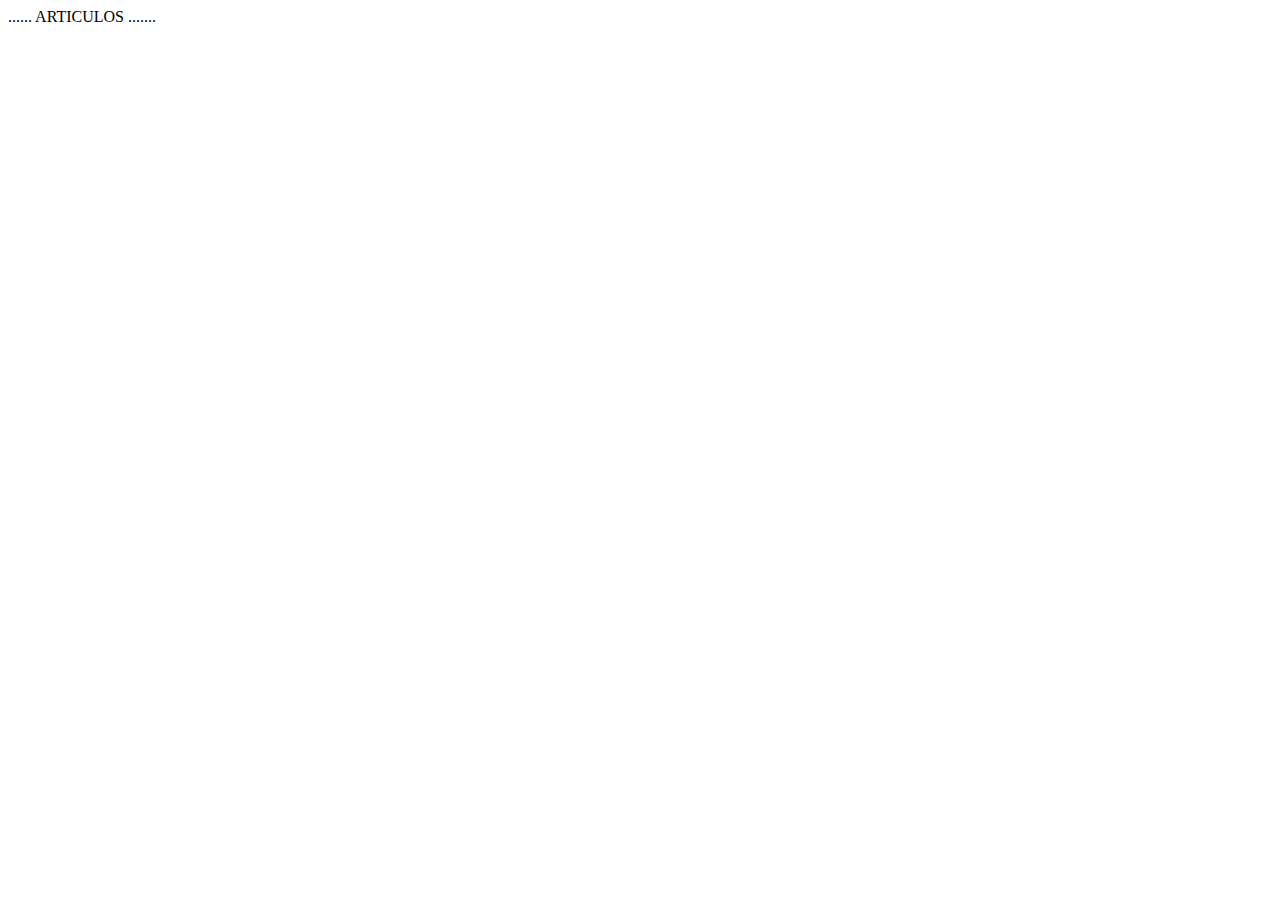
==== articulos.html @ e0d43b4f "Añadida funcionalidad de Menu de Navegación desplegable. Cambios menores de maquetación del <header>" ====
<!DOCTYPE html>
<html lang="en">
<head>
    <meta charset="UTF-8">
    <meta http-equiv="X-UA-Compatible" content="IE=edge">
    <meta name="viewport" content="width=device-width, initial-scale=1.0">
    <title>Document</title>
</head>
<body>
    ...... ARTICULOS .......
</body>
</html>
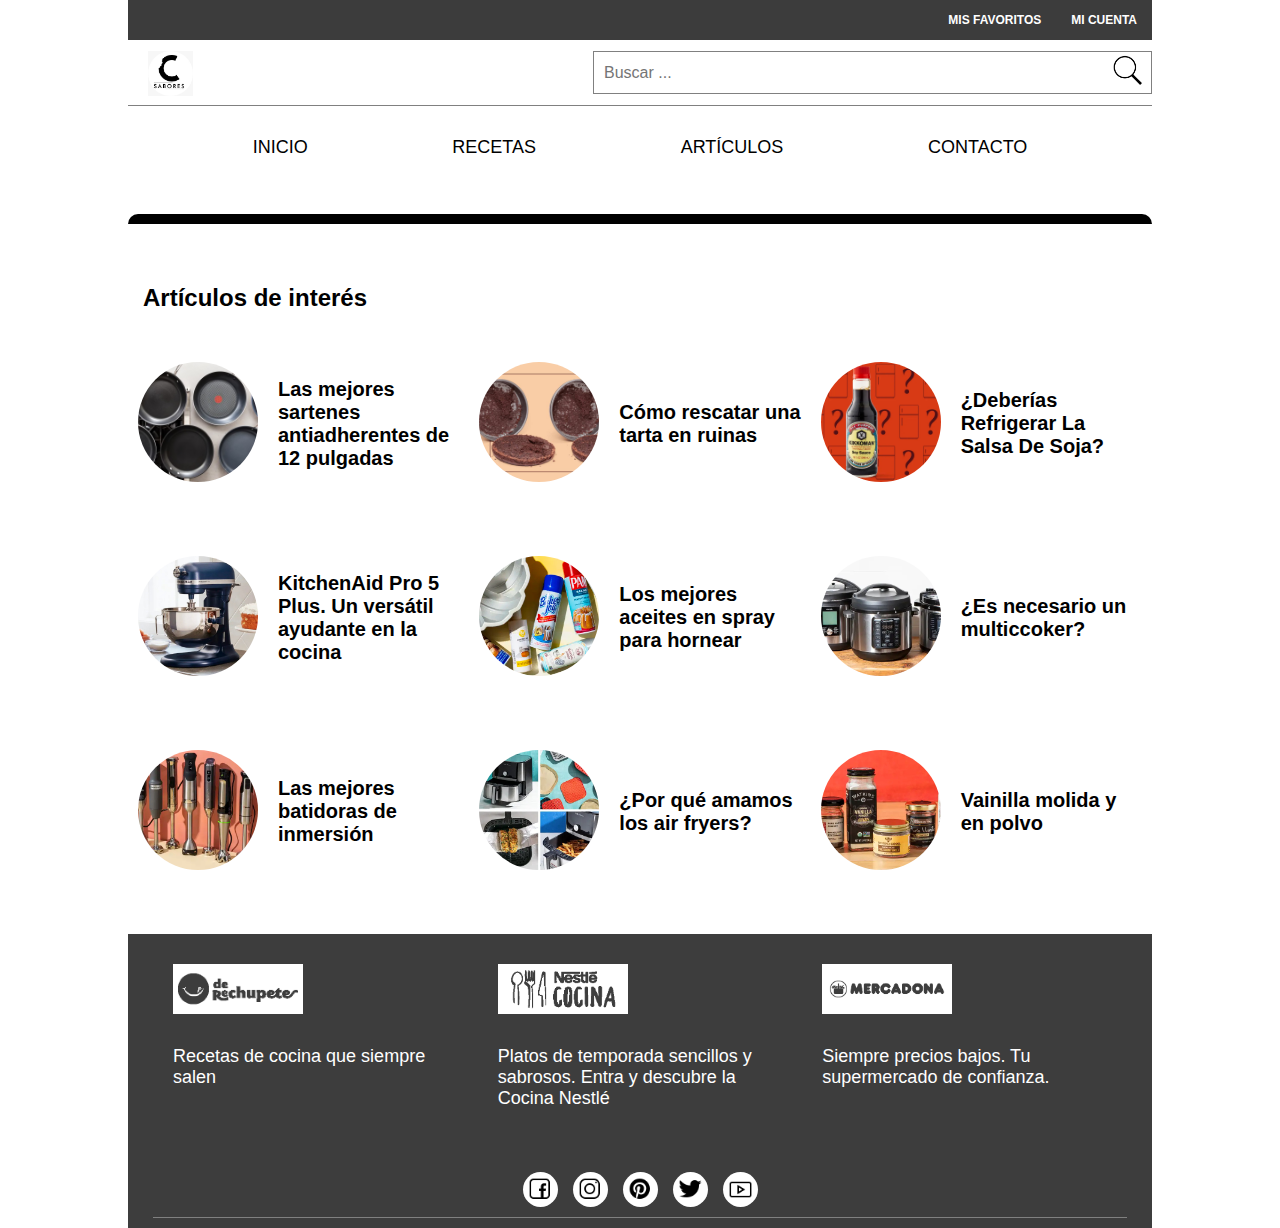
==== commit c0572612: "articuloshtml listo" ====
--- a/articulos.html
+++ b/articulos.html
@@ -4,9 +4,32 @@
     <meta charset="UTF-8">
     <meta http-equiv="X-UA-Compatible" content="IE=edge">
     <meta name="viewport" content="width=device-width, initial-scale=1.0">
-    <title>Document</title>
+    <script src="scripts/script.js"></script>
+    <script src="scripts/articulo_card.js"></script>
+    <script src="scripts/container_articulos.js"></script>
+    <script src="scripts/ext_web.js"></script>
+    <script src="scripts/footer.js"></script>
+    <script src="scripts/header.js"></script>
+    <script src="scripts/main_slider.js"></script>
+    <script src="scripts/nav_bar.js"></script>
+    <script src="scripts/nav_list.js"></script>
+    <script src="scripts/social_networks.js"></script>
+    <script src="scripts/top_bar.js"></script>
+    <link rel="stylesheet" href="styles/styles.css">
+    <link rel="stylesheet" href="styles/articulo.css">
+    <title>Artículos</title>
 </head>
 <body>
-    ...... ARTICULOS .......
+    <div id="wrapper">
+        <header>
+            <app-header></app-header>
+        </header>
+        <section>
+            <app-container-articulos max="9"></app-container-articulos>
+        </section>
+        <footer>
+            <app-footer></app-footer>
+        </footer>
+    </div>
 </body>
 </html>--- a/styles/styles.css
+++ b/styles/styles.css
@@ -0,0 +1,43 @@
+*{
+    margin: 0;
+    padding: 0;
+    font-family: Arial, Helvetica, sans-serif;
+}
+
+body{
+    display: flex;
+    justify-content: center;
+}
+
+#wrapper{
+  
+    max-width: 100%;
+    background-color: rgb(249,239,236);
+    text-size-adjust: 100%;
+    opacity: 0;
+    transition: opacity 0.25s;
+}
+
+header, section, aside, article, footer{
+    max-width: 100%;
+}
+
+.sticky{
+    width: 100%;
+    z-index: 1;
+    position: fixed;
+    top: 0;
+}
+
+
+@media only screen and (min-width: 800px){
+    #wrapper, header, section, aside, article, footer{
+        max-width: 800px;
+    }
+}  
+
+@media only screen and (min-width: 1024px){
+    #wrapper, header, section, aside, article, footer{
+        max-width: 1024px;
+    }
+}
--- a/styles/articulo.css
+++ b/styles/articulo.css
@@ -0,0 +1,11 @@
+#wrapper{
+    display: flex;
+    flex-flow: column wrap;
+    justify-content: center;
+    background-color: white;
+}
+
+section{
+    padding-top: 25px;
+    padding-bottom: 50px;
+}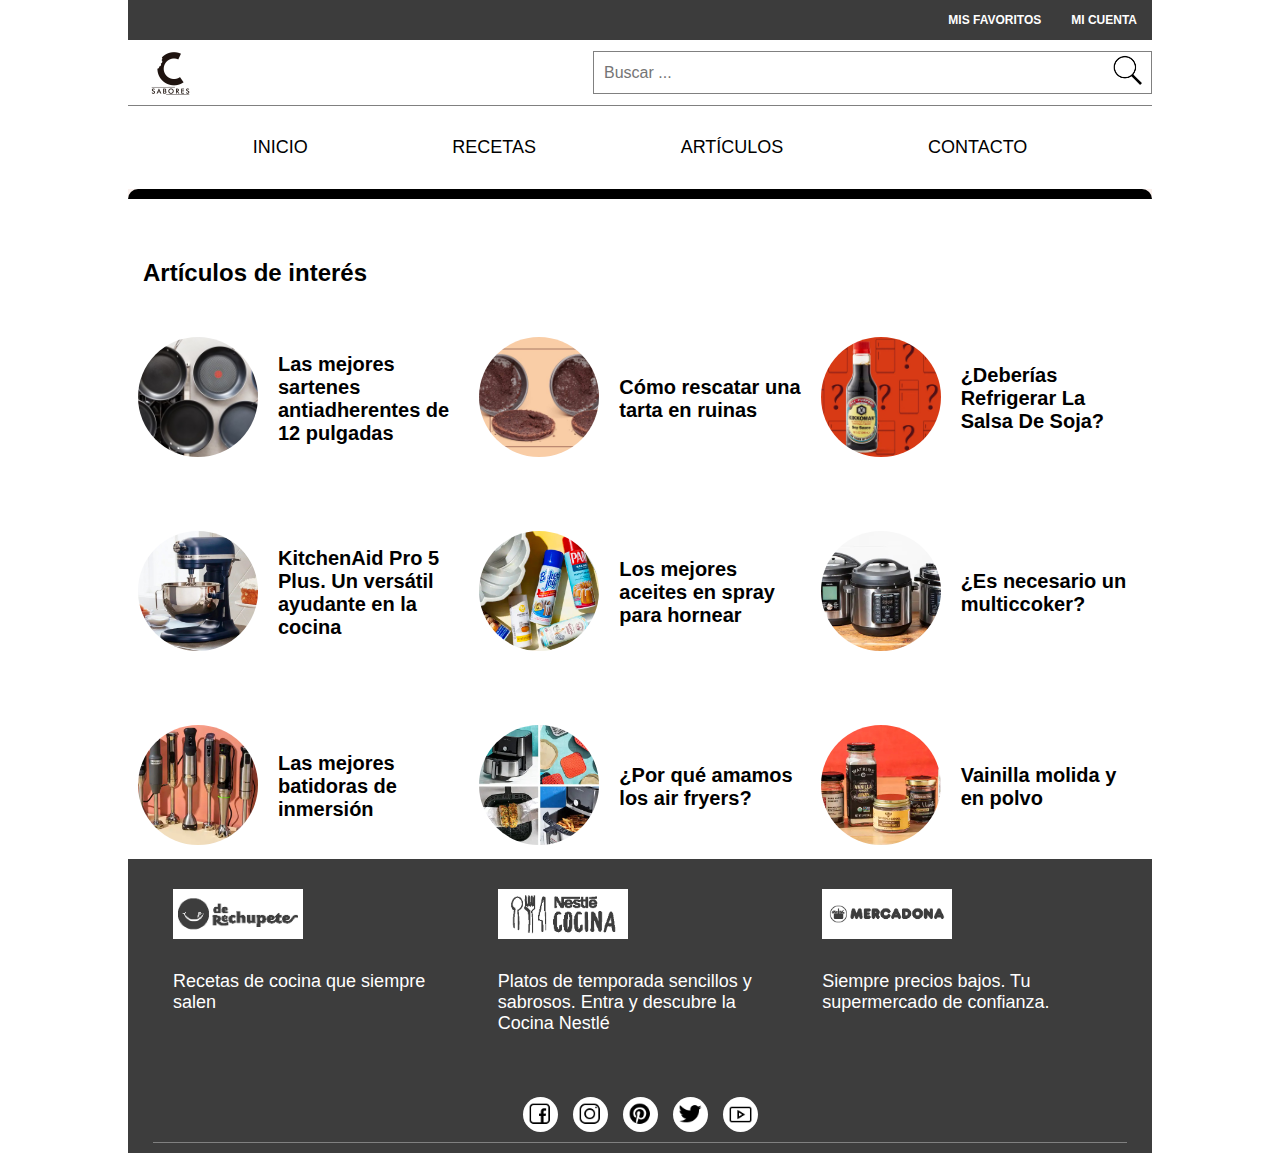
==== commit b703b490: "reorganizado el directorio" ====
--- a/articulos.html
+++ b/articulos.html
@@ -5,18 +5,18 @@
     <meta http-equiv="X-UA-Compatible" content="IE=edge">
     <meta name="viewport" content="width=device-width, initial-scale=1.0">
     <script src="scripts/script.js"></script>
-    <script src="scripts/articulo_card.js"></script>
-    <script src="scripts/container_articulos.js"></script>
-    <script src="scripts/ext_web.js"></script>
-    <script src="scripts/footer.js"></script>
-    <script src="scripts/header.js"></script>
-    <script src="scripts/main_slider.js"></script>
-    <script src="scripts/nav_bar.js"></script>
-    <script src="scripts/nav_list.js"></script>
-    <script src="scripts/social_networks.js"></script>
-    <script src="scripts/top_bar.js"></script>
+    <script src="scripts/web_components/articulo_card.js"></script>
+    <script src="scripts/web_components/container_articulos.js"></script>
+    <script src="scripts/web_components/ext_web.js"></script>
+    <script src="scripts/web_components/footer.js"></script>
+    <script src="scripts/web_components/header.js"></script>
+    <script src="scripts/web_components/main_slider.js"></script>
+    <script src="scripts/web_components/nav_bar.js"></script>
+    <script src="scripts/web_components/nav_list.js"></script>
+    <script src="scripts/web_components/social_networks.js"></script>
+    <script src="scripts/web_components/top_bar.js"></script>
     <link rel="stylesheet" href="styles/styles.css">
-    <link rel="stylesheet" href="styles/articulo.css">
+    <link rel="stylesheet" href="styles/web_pages/articulo.css">
     <title>Artículos</title>
 </head>
 <body>
